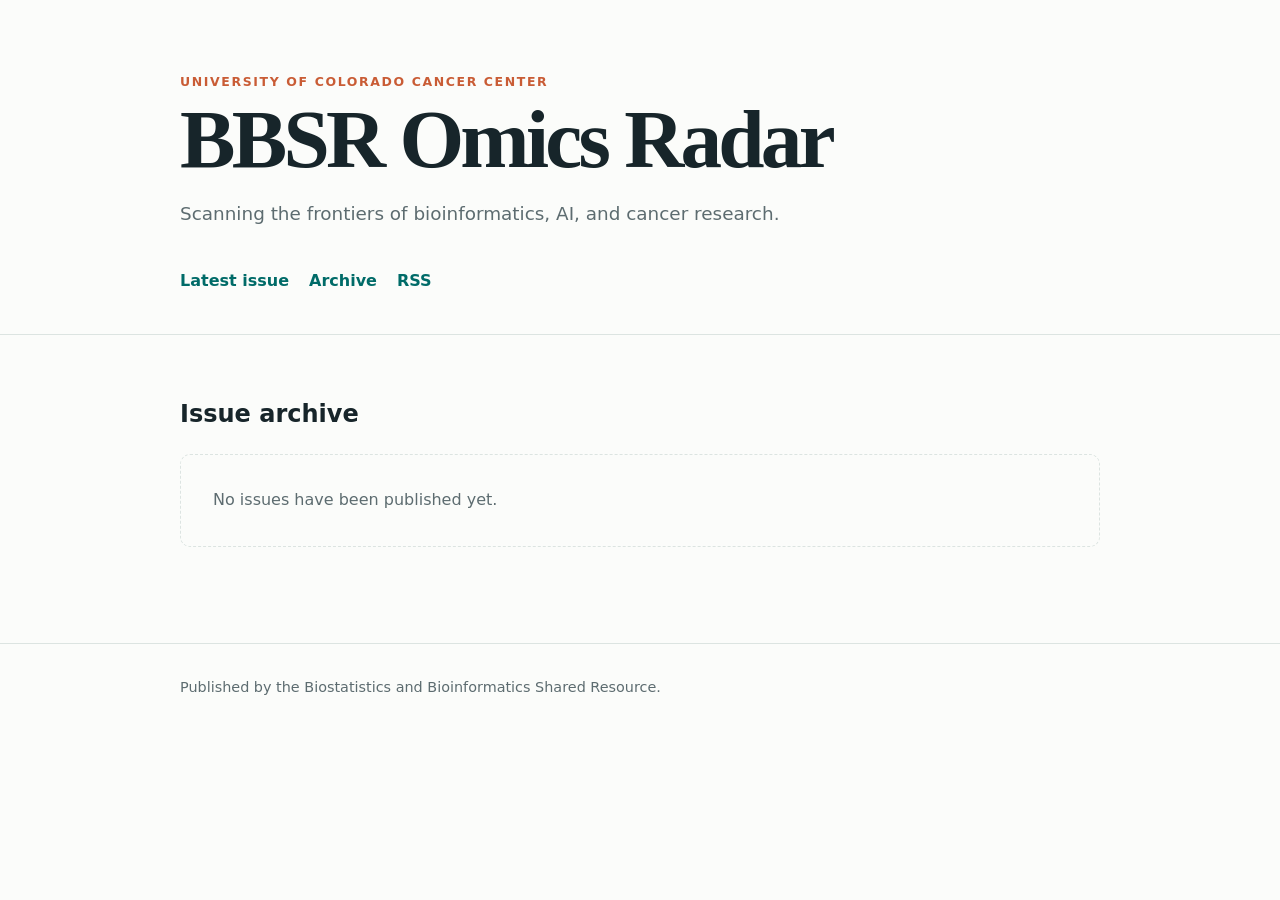
==== docs/archive.html @ 82a15ee2 "init app commit" ====
<!doctype html>
<html lang="en">
<head>
  <meta charset="utf-8">
  <meta name="viewport" content="width=device-width, initial-scale=1">
  <meta name="description" content="Scanning the frontiers of bioinformatics, AI, and cancer research.">
  <title>Archive · BBSR Omics Radar</title>
  <link rel="canonical" href="https://uccc-bbsr.github.io/omics-radar/archive.html">
  <link rel="alternate" type="application/rss+xml" title="BBSR Omics Radar" href="feed.xml">
  <link rel="stylesheet" href="assets/styles.css">
</head>
<body>
  <header class="site-header"><div class="shell">
    <div class="eyebrow">University of Colorado Cancer Center</div>
    <h1>BBSR Omics Radar</h1>
    <p class="subtitle">Scanning the frontiers of bioinformatics, AI, and cancer research.</p>
    <nav aria-label="Primary"><a href="index.html">Latest issue</a><a href="archive.html">Archive</a><a href="feed.xml">RSS</a></nav>
  </div></header>
  <main class="shell"><h2>Issue archive</h2><p class="empty">No issues have been published yet.</p></main>
  <footer><div class="shell">Published by the Biostatistics and Bioinformatics Shared Resource.</div></footer>
</body>
</html>
---- docs/assets/styles.css ----
:root {
  color-scheme: light;
  --ink: #17252a;
  --muted: #5d6c70;
  --paper: #fbfcfa;
  --card: #ffffff;
  --line: #dce4e1;
  --accent: #006b68;
  --accent-soft: #dcefed;
  --warm: #c95c35;
}
* { box-sizing: border-box; }
body {
  margin: 0;
  background: var(--paper);
  color: var(--ink);
  font-family: Inter, ui-sans-serif, system-ui, -apple-system, BlinkMacSystemFont, "Segoe UI", sans-serif;
  line-height: 1.65;
}
a { color: var(--accent); }
.shell { width: min(920px, calc(100% - 2rem)); margin: 0 auto; }
.site-header { padding: 4.5rem 0 2.5rem; border-bottom: 1px solid var(--line); }
.eyebrow { color: var(--warm); font-size: .78rem; font-weight: 800; letter-spacing: .13em; text-transform: uppercase; }
h1 { font-family: Georgia, "Times New Roman", serif; font-size: clamp(2.7rem, 8vw, 5.2rem); line-height: .98; margin: .4rem 0 1rem; letter-spacing: -.045em; }
.subtitle { max-width: 650px; color: var(--muted); font-size: 1.15rem; }
nav { display: flex; gap: 1.25rem; padding-top: 1.25rem; }
nav a { font-weight: 700; text-decoration: none; }
main { padding: 2.5rem 0 5rem; }
.issue-heading { display: flex; justify-content: space-between; gap: 1rem; align-items: end; margin-bottom: 2.5rem; }
.issue-heading h2 { margin: 0; font-family: Georgia, "Times New Roman", serif; font-size: 2rem; }
.date-window { color: var(--muted); white-space: nowrap; }
.category { margin: 3rem 0 1.25rem; padding-bottom: .55rem; border-bottom: 3px solid var(--accent); font-size: 1.35rem; }
.article { padding: 1.5rem 0; border-bottom: 1px solid var(--line); }
.article.featured { margin: 1rem 0; padding: 1.5rem; border: 1px solid #b8d8d4; border-radius: 12px; background: var(--accent-soft); }
.article h3 { margin: 0 0 .55rem; font-family: Georgia, "Times New Roman", serif; font-size: 1.5rem; line-height: 1.25; }
.article h3 a { color: var(--ink); text-decoration-thickness: 1px; text-underline-offset: 4px; }
.article p { margin: .4rem 0; }
.meta, .tags { color: var(--muted); font-size: .88rem; }
.tag { display: inline-block; margin: .3rem .25rem 0 0; padding: .14rem .48rem; border-radius: 999px; background: #edf1ef; }
.archive-list { list-style: none; padding: 0; }
.archive-list li { display: flex; justify-content: space-between; gap: 1rem; padding: 1rem 0; border-bottom: 1px solid var(--line); }
.archive-list a { font-weight: 750; }
.empty { padding: 2rem; border: 1px dashed var(--line); border-radius: 10px; color: var(--muted); }
footer { padding: 2rem 0 3rem; border-top: 1px solid var(--line); color: var(--muted); font-size: .9rem; }
@media (max-width: 620px) {
  .site-header { padding-top: 3rem; }
  .issue-heading, .archive-list li { display: block; }
  .date-window { margin-top: .4rem; }
}
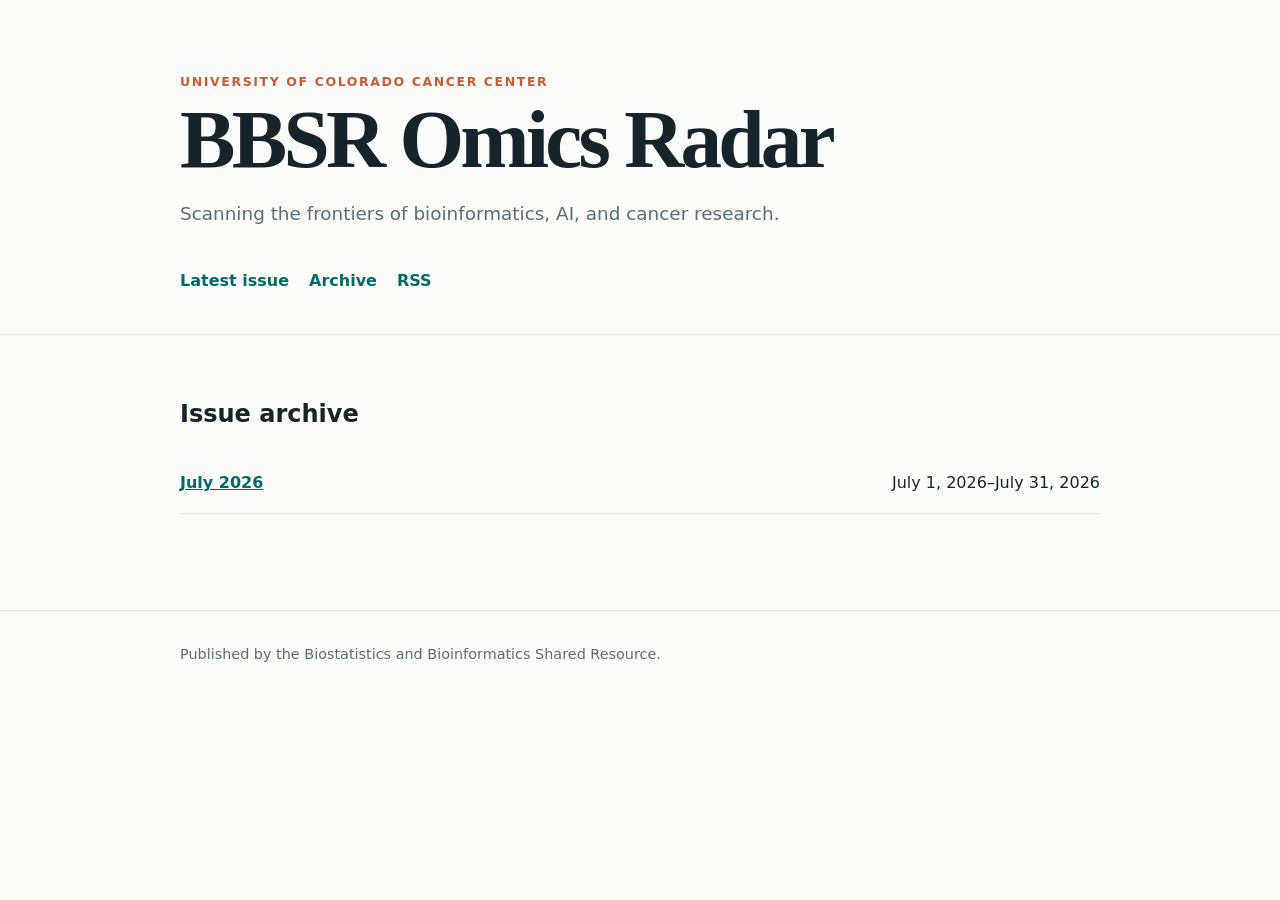
==== commit b694cc65: "Publish July 2026 issue and drop article meta date Publishes the July 2026 Omics Radar issue to the " ====
--- a/docs/archive.html
+++ b/docs/archive.html
@@ -16,7 +16,7 @@
     <p class="subtitle">Scanning the frontiers of bioinformatics, AI, and cancer research.</p>
     <nav aria-label="Primary"><a href="index.html">Latest issue</a><a href="archive.html">Archive</a><a href="feed.xml">RSS</a></nav>
   </div></header>
-  <main class="shell"><h2>Issue archive</h2><p class="empty">No issues have been published yet.</p></main>
+  <main class="shell"><h2>Issue archive</h2><ol class="archive-list"><li><a href="reports/2026-07.html">July 2026</a><span>July 1, 2026–July 31, 2026</span></li></ol></main>
   <footer><div class="shell">Published by the Biostatistics and Bioinformatics Shared Resource.</div></footer>
 </body>
 </html>
--- a/docs/assets/styles.css
+++ b/docs/assets/styles.css
@@ -31,11 +31,10 @@
 .date-window { color: var(--muted); white-space: nowrap; }
 .category { margin: 3rem 0 1.25rem; padding-bottom: .55rem; border-bottom: 3px solid var(--accent); font-size: 1.35rem; }
 .article { padding: 1.5rem 0; border-bottom: 1px solid var(--line); }
-.article.featured { margin: 1rem 0; padding: 1.5rem; border: 1px solid #b8d8d4; border-radius: 12px; background: var(--accent-soft); }
 .article h3 { margin: 0 0 .55rem; font-family: Georgia, "Times New Roman", serif; font-size: 1.5rem; line-height: 1.25; }
 .article h3 a { color: var(--ink); text-decoration-thickness: 1px; text-underline-offset: 4px; }
 .article p { margin: .4rem 0; }
-.meta, .tags { color: var(--muted); font-size: .88rem; }
+.tags { color: var(--muted); font-size: .88rem; }
 .tag { display: inline-block; margin: .3rem .25rem 0 0; padding: .14rem .48rem; border-radius: 999px; background: #edf1ef; }
 .archive-list { list-style: none; padding: 0; }
 .archive-list li { display: flex; justify-content: space-between; gap: 1rem; padding: 1rem 0; border-bottom: 1px solid var(--line); }
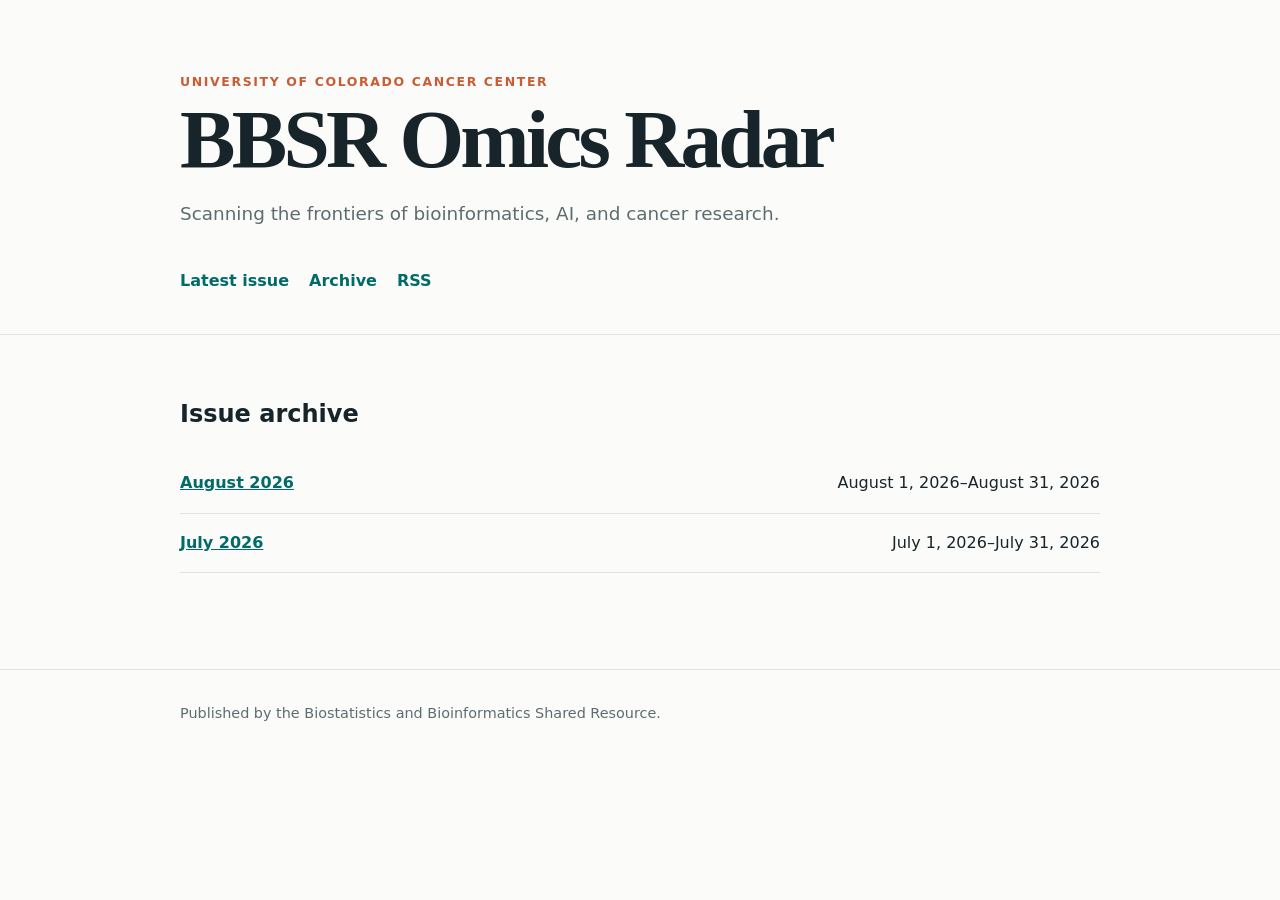
==== commit e9b901e2: "august 2026 edition" ====
--- a/docs/archive.html
+++ b/docs/archive.html
@@ -16,7 +16,8 @@
     <p class="subtitle">Scanning the frontiers of bioinformatics, AI, and cancer research.</p>
     <nav aria-label="Primary"><a href="index.html">Latest issue</a><a href="archive.html">Archive</a><a href="feed.xml">RSS</a></nav>
   </div></header>
-  <main class="shell"><h2>Issue archive</h2><ol class="archive-list"><li><a href="reports/2026-07.html">July 2026</a><span>July 1, 2026–July 31, 2026</span></li></ol></main>
+  <main class="shell"><h2>Issue archive</h2><ol class="archive-list"><li><a href="reports/2026-08.html">August 2026</a><span>August 1, 2026–August 31, 2026</span></li>
+<li><a href="reports/2026-07.html">July 2026</a><span>July 1, 2026–July 31, 2026</span></li></ol></main>
   <footer><div class="shell">Published by the Biostatistics and Bioinformatics Shared Resource.</div></footer>
 </body>
 </html>
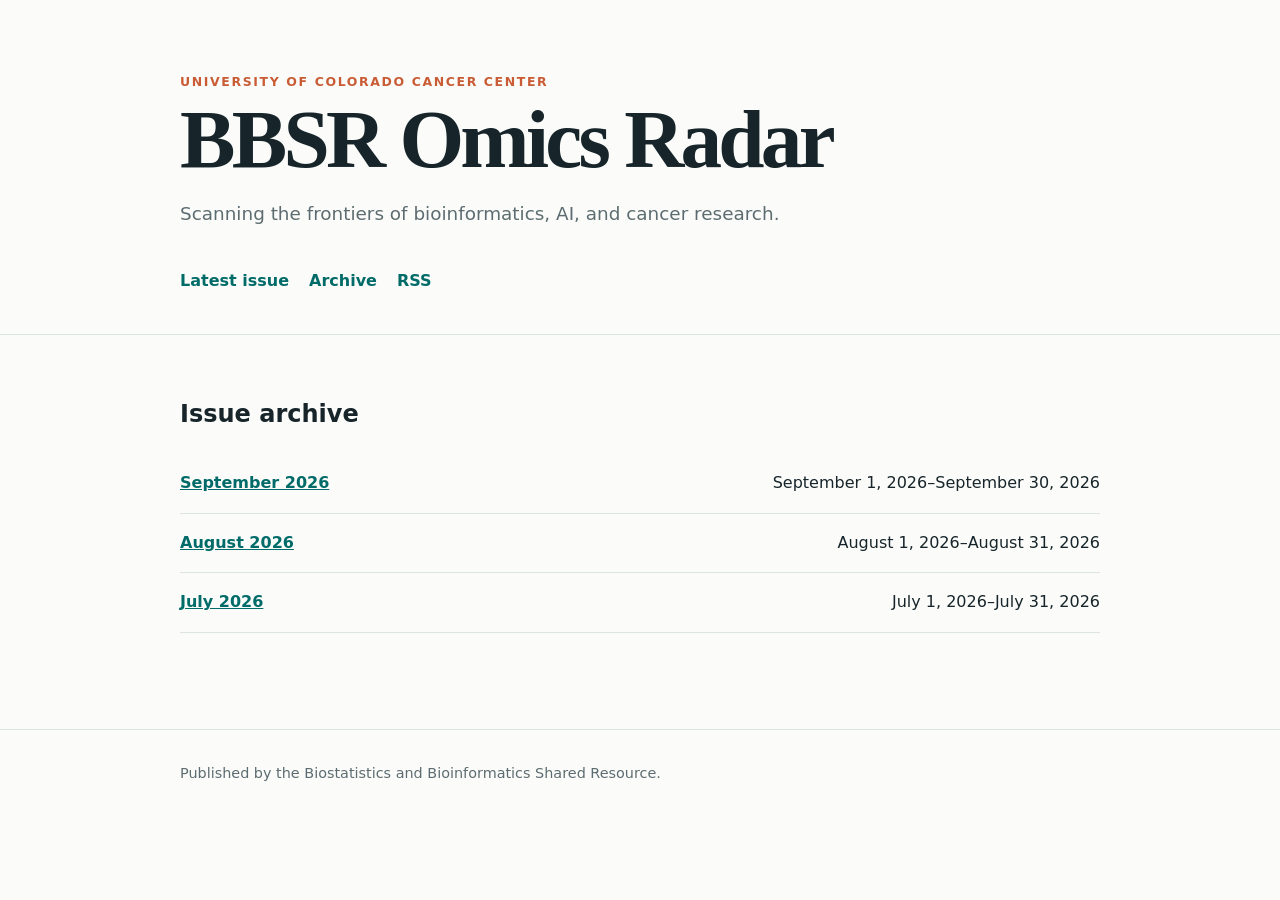
==== commit a98c6e87: "new prompt and add september edition" ====
--- a/docs/archive.html
+++ b/docs/archive.html
@@ -16,7 +16,8 @@
     <p class="subtitle">Scanning the frontiers of bioinformatics, AI, and cancer research.</p>
     <nav aria-label="Primary"><a href="index.html">Latest issue</a><a href="archive.html">Archive</a><a href="feed.xml">RSS</a></nav>
   </div></header>
-  <main class="shell"><h2>Issue archive</h2><ol class="archive-list"><li><a href="reports/2026-08.html">August 2026</a><span>August 1, 2026–August 31, 2026</span></li>
+  <main class="shell"><h2>Issue archive</h2><ol class="archive-list"><li><a href="reports/2026-09.html">September 2026</a><span>September 1, 2026–September 30, 2026</span></li>
+<li><a href="reports/2026-08.html">August 2026</a><span>August 1, 2026–August 31, 2026</span></li>
 <li><a href="reports/2026-07.html">July 2026</a><span>July 1, 2026–July 31, 2026</span></li></ol></main>
   <footer><div class="shell">Published by the Biostatistics and Bioinformatics Shared Resource.</div></footer>
 </body>
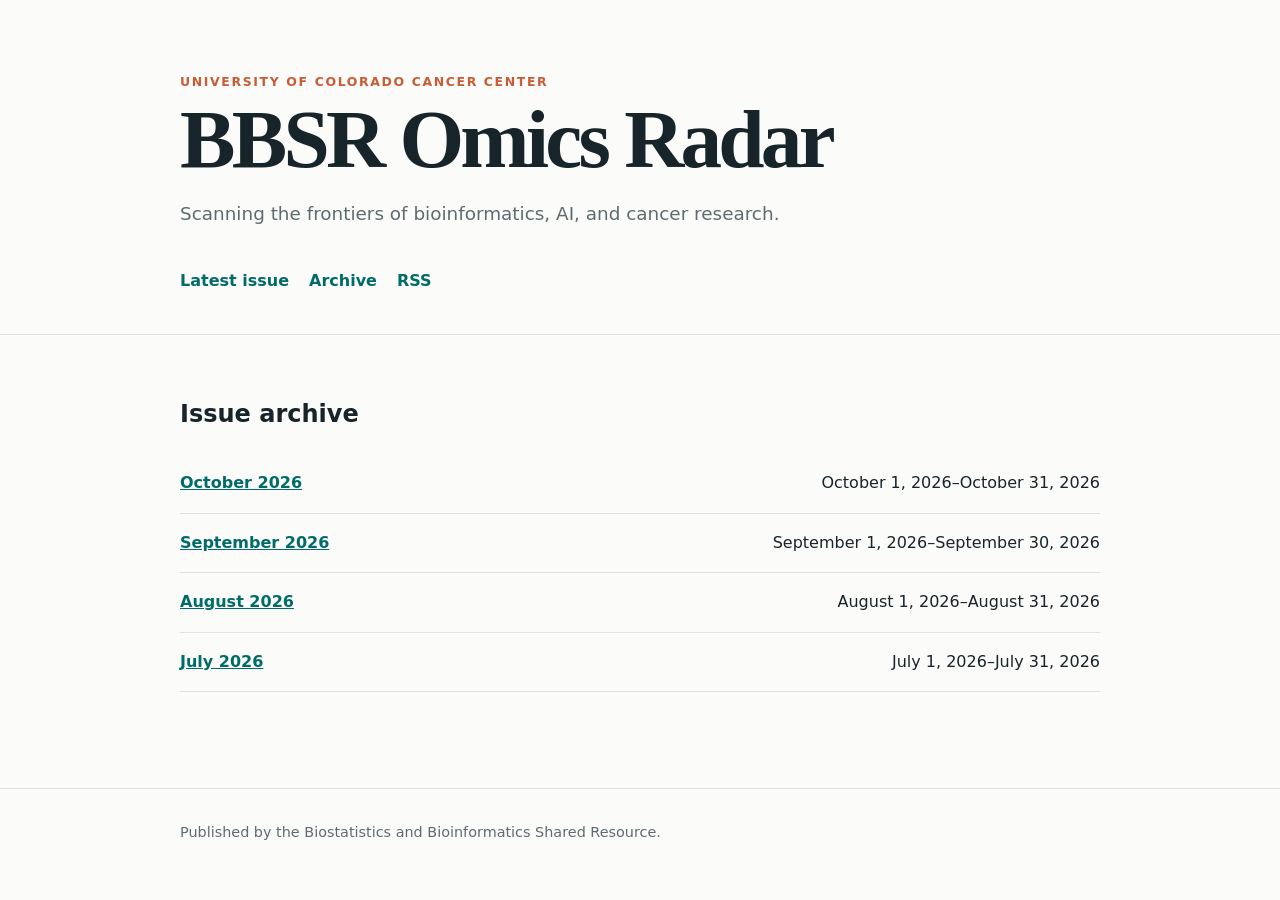
==== commit 996e2ab6: "update some funcs and push oct edition" ====
--- a/docs/archive.html
+++ b/docs/archive.html
@@ -16,7 +16,8 @@
     <p class="subtitle">Scanning the frontiers of bioinformatics, AI, and cancer research.</p>
     <nav aria-label="Primary"><a href="index.html">Latest issue</a><a href="archive.html">Archive</a><a href="feed.xml">RSS</a></nav>
   </div></header>
-  <main class="shell"><h2>Issue archive</h2><ol class="archive-list"><li><a href="reports/2026-09.html">September 2026</a><span>September 1, 2026–September 30, 2026</span></li>
+  <main class="shell"><h2>Issue archive</h2><ol class="archive-list"><li><a href="reports/2026-10.html">October 2026</a><span>October 1, 2026–October 31, 2026</span></li>
+<li><a href="reports/2026-09.html">September 2026</a><span>September 1, 2026–September 30, 2026</span></li>
 <li><a href="reports/2026-08.html">August 2026</a><span>August 1, 2026–August 31, 2026</span></li>
 <li><a href="reports/2026-07.html">July 2026</a><span>July 1, 2026–July 31, 2026</span></li></ol></main>
   <footer><div class="shell">Published by the Biostatistics and Bioinformatics Shared Resource.</div></footer>
